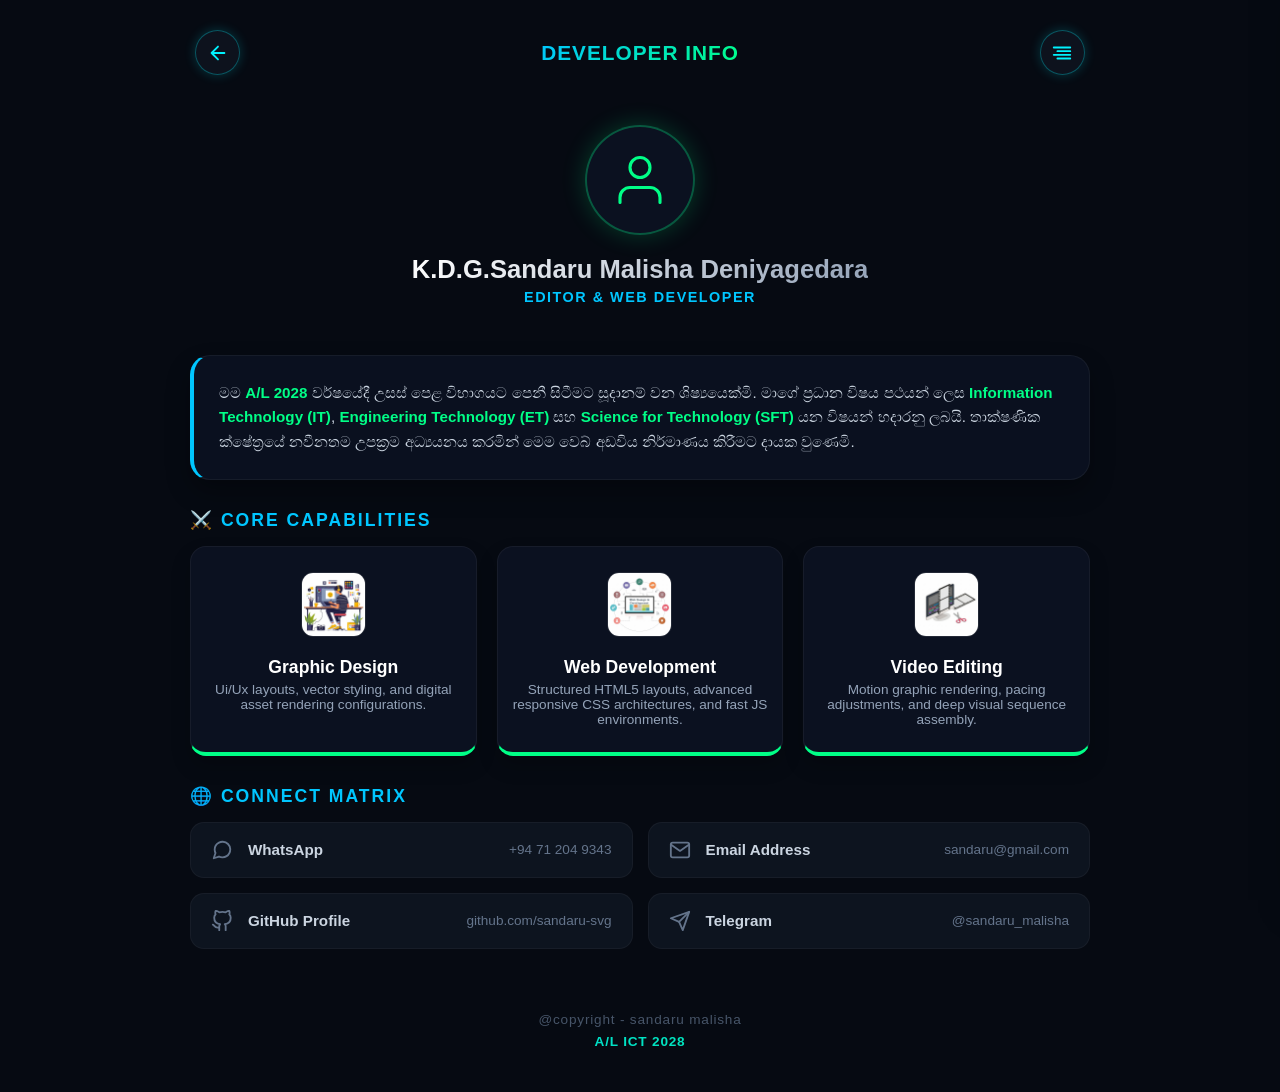
==== ab.html @ cdae4075 "new website" ====
<!DOCTYPE html>
<html lang="en">
<head>
    <meta charset="UTF-8">
    <meta name="viewport" content="width=device-width, initial-scale=1.0">
    <title>About Developer | A/L ICT</title>
    
    <style>
        * {
            margin: 0;
            padding: 0;
            box-sizing: border-box;
            font-family: 'Segoe UI', Tahoma, Geneva, Verdana, sans-serif;
        }

        body {
            background: #060a12; 
            color: #f8fafc;
            min-height: 100vh;
            display: flex;
            flex-direction: column;
            align-items: center;
            padding: 20px;
            overflow-x: hidden;
        }

        /* --- NAVBAR HEADER --- */
        header {
            width: 100%;
            max-width: 600px;
            display: flex;
            justify-content: space-between;
            align-items: center;
            padding: 10px 5px;
            margin-bottom: 20px;
            transition: max-width 0.4s ease;
        }

        .nav-icon {
            width: 45px;
            height: 45px;
            border-radius: 50%;
            border: 1px solid rgba(0, 242, 254, 0.3);
            display: flex;
            justify-content: center;
            align-items: center;
            color: #00f2fe;
            background: rgba(30, 41, 59, 0.3);
            box-shadow: 0 0 12px rgba(0, 242, 254, 0.2);
            cursor: pointer;
            transition: all 0.3s ease;
        }

        .nav-icon:hover {
            transform: scale(1.05);
            background: rgba(0, 242, 254, 0.1);
        }

        .header-title {
            font-size: 1.3rem;
            font-weight: 700;
            background: linear-gradient(135deg, #00c6ff, #00ff87);
            -webkit-background-clip: text;
            -webkit-text-fill-color: transparent;
            letter-spacing: 1px;
        }

        /* --- MAIN CONTENT CONTAINER --- */
        .content-wrapper {
            width: 100%;
            max-width: 600px;
            display: flex;
            flex-direction: column;
            gap: 30px;
            transition: max-width 0.4s ease;
        }

        /* --- DEVELOPER PROFILE CARD --- */
        .profile-container {
            display: flex;
            flex-direction: column;
            align-items: center;
            text-align: center;
            padding: 20px 10px;
        }

        .dev-avatar-box {
            width: 110px;
            height: 110px;
            border-radius: 50%;
            background: rgba(15, 23, 42, 0.6);
            border: 2px solid rgba(0, 255, 137, 0.3);
            box-shadow: 0 0 25px rgba(0, 255, 137, 0.2);
            display: flex;
            justify-content: center;
            align-items: center;
            color: #00ff87;
            margin-bottom: 20px;
            transition: all 0.4s ease;
        }

        .profile-container:hover .dev-avatar-box {
            transform: scale(1.05);
            border-color: #00c6ff;
            box-shadow: 0 0 30px rgba(0, 198, 255, 0.3);
            color: #00c6ff;
        }

        .dev-name {
            font-size: clamp(1.2rem, 4vw, 1.6rem);
            font-weight: 700;
            background: linear-gradient(135deg, #fff, #94a3b8);
            -webkit-background-clip: text;
            -webkit-text-fill-color: transparent;
            margin-bottom: 5px;
        }

        .dev-tag {
            font-size: 0.9rem;
            color: #00c6ff;
            letter-spacing: 1.5px;
            text-transform: uppercase;
            font-weight: 600;
        }

        /* --- BIO DETAILS CARD --- */
        .bio-card {
            background: rgba(15, 23, 42, 0.55);
            border: 1px solid rgba(255, 255, 255, 0.05);
            border-left: 4px solid #00c6ff;
            padding: 25px;
            border-radius: 20px;
            box-shadow: 0 12px 25px rgba(0, 0, 0, 0.3);
            line-height: 1.6;
        }

        .bio-card p {
            color: #cbd5e1;
            font-size: 0.95rem;
        }

        .bio-card .highlight-text {
            color: #00ff87;
            font-weight: 600;
        }

        /* --- SECTION HEADER --- */
        .section-title {
            font-size: 1.1rem;
            text-transform: uppercase;
            letter-spacing: 2px;
            color: #00c6ff;
            margin-bottom: 15px;
            font-weight: 600;
            display: flex;
            align-items: center;
            gap: 10px;
        }

        /* --- SKILLS MATRIX GRID --- */
        .skills-grid {
            display: grid;
            grid-template-columns: 1fr;
            gap: 15px;
        }

        .skill-card {
            background: rgba(15, 23, 42, 0.6);
            border: 1px solid rgba(255, 255, 255, 0.05);
            border-bottom: 4px solid #00ff87;
            padding: 20px;
            border-radius: 16px;
            display: flex;
            align-items: center;
            gap: 20px;
            box-shadow: 0 10px 20px rgba(0,0,0,0.2);
            transition: all 0.3s ease;
        }

        .skill-card:hover {
            transform: translateY(-4px);
            background: rgba(15, 23, 42, 0.8);
            border-bottom-color: #00c6ff;
        }

        .skill-img {
            width: 65px;
            height: 65px;
            border-radius: 12px;
            object-fit: cover;
            border: 1px solid rgba(255, 255, 255, 0.1);
        }

        .skill-text h3 {
            font-size: 1.1rem;
            color: #fff;
            margin-bottom: 4px;
            font-weight: 600;
        }

        .skill-text p {
            font-size: 0.85rem;
            color: #94a3b8;
        }

        /* --- CONTACT LINKS LIST --- */
        .contact-list {
            display: flex;
            flex-direction: column;
            gap: 12px;
        }

        .contact-item {
            background: rgba(30, 41, 59, 0.35);
            border: 1px solid rgba(255, 255, 255, 0.04);
            padding: 16px 20px;
            border-radius: 14px;
            color: #cbd5e1;
            text-decoration: none;
            display: flex;
            align-items: center;
            gap: 15px;
            font-weight: 600;
            font-size: 0.95rem;
            transition: all 0.25s ease;
        }

        .contact-item:hover {
            background: rgba(0, 242, 254, 0.08);
            color: #fff;
            border-color: rgba(0, 242, 254, 0.3);
            transform: translateX(6px);
        }

        .contact-item svg {
            width: 22px;
            height: 22px;
            color: #64748b;
            transition: all 0.25s ease;
            flex-shrink: 0;
        }

        .contact-item:hover svg {
            color: #00f2fe;
            transform: scale(1.1);
        }

        .contact-detail {
            margin-left: auto;
            font-size: 0.85rem;
            color: #64748b;
            font-weight: 400;
        }

        .contact-item:hover .contact-detail {
            color: #00ff87;
        }

        /* --- FOOTER COPYRIGHT --- */
        footer {
            margin-top: 60px;
            text-align: center;
            font-size: 0.85rem;
            line-height: 1.6;
            letter-spacing: 0.8px;
            padding-bottom: 20px;
            width: 100%;
        }

        footer .cr-text {
            color: #475569;
            text-transform: lowercase;
        }

        footer .al-text {
            font-weight: 600;
            background: linear-gradient(90deg, #00c6ff, #00ff87);
            -webkit-background-clip: text;
            -webkit-text-fill-color: transparent;
        }

        /* --- SIDEBAR & OVERLAY --- */
        .menu-overlay {
            position: fixed;
            top: 0;
            left: 0;
            width: 100vw;
            height: 100vh;
            background: rgba(4, 7, 14, 0.4);
            backdrop-filter: blur(0px);
            opacity: 0;
            pointer-events: none;
            z-index: 999;
            transition: all 0.4s cubic-bezier(0.4, 0, 0.2, 1);
        }

        .menu-overlay.active {
            opacity: 1;
            pointer-events: auto;
            backdrop-filter: blur(8px);
        }

        .sidebar {
            position: fixed;
            top: 0;
            right: -320px;
            width: 290px;
            height: 100vh;
            background: rgba(11, 19, 32, 0.92);
            backdrop-filter: blur(16px);
            border-left: 1px solid rgba(0, 242, 254, 0.25);
            box-shadow: -10px 0 35px rgba(0, 0, 0, 0.6);
            z-index: 1000;
            padding: 30px 24px;
            display: flex;
            flex-direction: column;
            gap: 45px;
            transition: all 0.4s cubic-bezier(0.4, 0, 0.2, 1);
        }

        .sidebar.active {
            right: 0;
        }

        .sidebar-header {
            display: flex;
            justify-content: space-between;
            align-items: center;
            width: 100%;
        }

        .sidebar-title {
            font-size: 1.15rem;
            font-weight: 700;
            letter-spacing: 1.5px;
            background: linear-gradient(135deg, #00c6ff, #00ff87);
            -webkit-background-clip: text;
            -webkit-text-fill-color: transparent;
        }

        .close-icon {
            width: 40px;
            height: 40px;
            border-radius: 50%;
            border: 1px solid rgba(239, 68, 68, 0.3);
            color: #ef4444;
            display: flex;
            justify-content: center;
            align-items: center;
            cursor: pointer;
            background: rgba(239, 68, 68, 0.05);
            transition: all 0.3s cubic-bezier(0.4, 0, 0.2, 1);
        }

        .close-icon:hover {
            transform: scale(1.08) rotate(90deg);
            background: rgba(239, 68, 68, 0.2);
            color: #ff6b6b;
            border-color: #ff6b6b;
        }

        .sidebar-menu {
            display: flex;
            flex-direction: column;
            gap: 12px;
        }

        .menu-item {
            display: flex;
            align-items: center;
            gap: 15px;
            padding: 14px 16px;
            color: #94a3b8;
            text-decoration: none;
            font-weight: 600;
            font-size: 0.95rem;
            border-radius: 12px;
            border: 1px solid transparent;
            transition: all 0.3s cubic-bezier(0.4, 0, 0.2, 1);
        }

        .menu-item svg {
            width: 20px;
            height: 20px;
            color: #475569;
            transition: color 0.3s ease, transform 0.3s ease;
        }

        .menu-item:hover {
            background: rgba(30, 41, 59, 0.5);
            color: #fff;
            border-color: rgba(0, 255, 135, 0.25);
            transform: translateX(6px);
        }

        .menu-item:hover svg {
            color: #00ff87;
            transform: scale(1.1);
        }

        .menu-item.active-link {
            background: rgba(0, 198, 255, 0.1);
            color: #00c6ff;
            border-color: rgba(0, 198, 255, 0.3);
        }

        .menu-item.active-link svg {
            color: #00c6ff;
        }

        /* ==================================================== */
        /* --- RESPONSIVE MEDIA QUERY FOR PC/LAPTOP VIEW ------- */
        /* ==================================================== */
        @media (min-width: 768px) {
            header, .content-wrapper {
                max-width: 900px; 
            }

            .skills-grid {
                grid-template-columns: repeat(3, 1fr);
                gap: 20px;
            }

            .skill-card {
                flex-direction: column;
                text-align: center;
                padding: 25px 15px;
            }

            .contact-list {
                display: grid;
                grid-template-columns: 1fr 1fr;
                gap: 15px;
            }
        }
    </style>
</head>
<body>

    <div class="menu-overlay" id="menuOverlay"></div>

    <div class="sidebar" id="sidebar">
        <div class="sidebar-header">
            <div class="sidebar-title">NAVIGATION</div>
            <div class="close-icon" id="closeMenu">
                <svg width="20" height="20" viewBox="0 0 24 24" fill="none" stroke="currentColor" stroke-width="2.5" stroke-linecap="round" stroke-linejoin="round"><line x1="18" y1="6" x2="6" y2="18"></line><line x1="6" y1="6" x2="18" y2="18"></line></svg>
            </div>
        </div>
        
        <nav class="sidebar-menu">
            <a href="index.html" class="menu-item">
                <svg viewBox="0 0 24 24" fill="none" stroke="currentColor" stroke-width="2" stroke-linecap="round" stroke-linejoin="round"><path d="M3 9l9-7 9 7v11a2 2 0 0 1-2 2H5a2 2 0 0 1-2-2z"></path><polyline points="9 22 9 12 15 12 15 22"></polyline></svg>
                Home Hub
            </a>
            <a href="tn.html" class="menu-item">
                <svg viewBox="0 0 24 24" fill="none" stroke="currentColor" stroke-width="2" stroke-linecap="round" stroke-linejoin="round"><path d="M4 19.5A2.5 2.5 0 0 1 6.5 17H20"></path><path d="M6.5 2H20v20H6.5A2.5 2.5 0 0 1 4 19.5v-15A2.5 2.5 0 0 1 6.5 2z"></path></svg>
                Theory Notes
            </a>
            <a href="p.html" class="menu-item">
                <svg viewBox="0 0 24 24" fill="none" stroke="currentColor" stroke-width="2" stroke-linecap="round" stroke-linejoin="round"><polyline points="16 18 22 12 16 6"></polyline><polyline points="8 6 2 12 8 18"></polyline></svg>
                ICT Practicals
            </a>
            <a href="base.html" class="menu-item">
                <svg viewBox="0 0 24 24" fill="none" stroke="currentColor" stroke-width="2" stroke-linecap="round" stroke-linejoin="round"><rect x="3" y="3" width="18" height="18" rx="2" ry="2"></rect><line x1="3" y1="9" x2="21" y2="9"></line><line x1="9" y1="21" x2="9" y2="9"></line></svg>
                Base Converter & belittling
            </a>
            <a href="ab.html" class="menu-item active-link">
                <svg viewBox="0 0 24 24" fill="none" stroke="currentColor" stroke-width="2" stroke-linecap="round" stroke-linejoin="round">
                    <path d="M20 21v-2a4 4 0 0 0-4-4H8a4 4 0 0 0-4 4v2"></path>
                    <circle cx="12" cy="7" r="4"></circle>
                </svg>
                About developer
            </a>
        </nav>
    </div>

    <header>
        <div class="nav-icon" onclick="window.location.href='index.html'">
            <svg width="22" height="22" viewBox="0 0 24 24" fill="none" stroke="currentColor" stroke-width="2" stroke-linecap="round" stroke-linejoin="round"><path d="M19 12H5M12 19l-7-7 7-7"/></svg>
        </div>
        <div class="header-title">DEVELOPER INFO</div>
        <div class="nav-icon" id="menuToggle">
            <svg width="22" height="22" viewBox="0 0 24 24" fill="none" stroke="currentColor" stroke-width="2" stroke-linecap="round" stroke-linejoin="round"><line x1="21" y1="10" x2="7" y2="10"></line><line x1="21" y1="6" x2="3" y2="6"></line><line x1="21" y1="14" x2="3" y2="14"></line><line x1="21" y1="18" x2="7" y2="18"></line></svg>
        </div>
    </header>

    <div class="content-wrapper">

        <div class="profile-container">
            <div class="dev-avatar-box">
                <svg width="60" height="60" viewBox="0 0 24 24" fill="none" stroke="currentColor" stroke-width="1.25" stroke-linecap="round" stroke-linejoin="round">
                    <path d="M20 21v-2a4 4 0 0 0-4-4H8a4 4 0 0 0-4 4v2"></path>
                    <circle cx="12" cy="7" r="4"></circle>
                </svg>
            </div>
            <h2 class="dev-name">K.D.G.Sandaru Malisha Deniyagedara</h2>
            <p class="dev-tag">Editor & Web Developer</p>
        </div>

        <div class="bio-card">
            <p>මම <span class="highlight-text">A/L 2028</span> වර්ෂයේදී උසස් පෙළ විභාගයට පෙනී සිටීමට සූදානම් වන ශිෂ්‍යයෙක්මි. මාගේ ප්‍රධාන විෂය පථයන් ලෙස <span class="highlight-text">Information Technology (IT)</span>, <span class="highlight-text">Engineering Technology (ET)</span> සහ <span class="highlight-text">Science for Technology (SFT)</span> යන විෂයන් හදාරනු ලබයි. තාක්ෂණික ක්ෂේත්‍රයේ නවීනතම උපක්‍රම අධ්‍යයනය කරමින් මෙම වෙබ් අඩවිය නිර්මාණය කිරීමට දායක වුණෙමි.</p>
        </div>

        <section>
            <div class="section-title">
                <span>⚔️ Core Capabilities</span>
            </div>
            <div class="skills-grid">
                
                <div class="skill-card">
                    <img src="g.png" class="skill-img" alt="Graphic Design">
                    <div class="skill-text">
                        <h3>Graphic Design</h3>
                        <p>Ui/Ux layouts, vector styling, and digital asset rendering configurations.</p>
                    </div>
                </div>

                <div class="skill-card">
                    <img src="w.png" class="skill-img" alt="Web Development">
                    <div class="skill-text">
                        <h3>Web Development</h3>
                        <p>Structured HTML5 layouts, advanced responsive CSS architectures, and fast JS environments.</p>
                    </div>
                </div>

                <div class="skill-card">
                    <img src="v.png" class="skill-img" alt="Video Editing">
                    <div class="skill-text">
                        <h3>Video Editing</h3>
                        <p>Motion graphic rendering, pacing adjustments, and deep visual sequence assembly.</p>
                    </div>
                </div>

            </div>
        </section>

        <section>
            <div class="section-title">
                <span>🌐 Connect Matrix</span>
            </div>
            <div class="contact-list">
                
                <a href="https://wa.me/+94 71 204 9343" target="_blank" class="contact-item">
                    <svg viewBox="0 0 24 24" fill="none" stroke="currentColor" stroke-width="2" stroke-linecap="round" stroke-linejoin="round"><path d="M21 11.5a8.38 8.38 0 0 1-.9 3.8 8.5 8.5 0 0 1-7.6 4.7 8.38 8.38 0 0 1-3.8-.9L3 21l1.9-5.7a8.38 8.38 0 0 1-.9-3.8 8.5 8.5 0 0 1 4.7-7.6 8.38 8.38 0 0 1 3.8-.9h.5a8.48 8.48 0 0 1 8 8v.5z"></path></svg>
                    <span>WhatsApp</span>
                    <span class="contact-detail">+94 71 204 9343</span>
                </a>

                <a href="mailto:slkphonk@gmali.com" class="contact-item">
                    <svg viewBox="0 0 24 24" fill="none" stroke="currentColor" stroke-width="2" stroke-linecap="round" stroke-linejoin="round"><path d="M4 4h16c1.1 0 2 .9 2 2v12c0 1.1-.9 2-2 2H4c-1.1 0-2-.9-2-2V6c0-1.1.9-2 2-2z"></path><polyline points="22,6 12,13 2,6"></polyline></svg>
                    <span>Email Address</span>
                    <span class="contact-detail">sandaru@gmail.com</span>
                </a>

                <a href="https://github.com/sandaru-svg" target="_blank" class="contact-item">
                    <svg viewBox="0 0 24 24" fill="none" stroke="currentColor" stroke-width="2" stroke-linecap="round" stroke-linejoin="round"><path d="M9 19c-5 1.5-5-2.5-7-3m14 6v-3.87a3.37 3.37 0 0 0-.94-2.61c3.14-.35 6.44-1.54 6.44-7A5.44 5.44 0 0 0 20 4.77 5.07 5.07 0 0 0 19.91 1S18.73.65 16 2.48a13.38 13.38 0 0 0-7 0C6.27.65 5.09 1 5.09 1A5.07 5.07 0 0 0 5 4.77a5.44 5.44 0 0 0-1.5 3.78c0 5.42 3.3 6.61 6.44 7A3.37 3.37 0 0 0 9 18.13V22"></path></svg>
                    <span>GitHub Profile</span>
                    <span class="contact-detail">github.com/sandaru-svg</span>
                </a>

                <a href="https://t.me/sandaru_malisha" target="_blank" class="contact-item">
                    <svg viewBox="0 0 24 24" fill="none" stroke="currentColor" stroke-width="2" stroke-linecap="round" stroke-linejoin="round"><line x1="22" y1="2" x2="11" y2="13"></line><polygon points="22 2 15 22 11 13 2 9 22 2"></polygon></svg>
                    <span>Telegram</span>
                    <span class="contact-detail">@sandaru_malisha</span>
                </a>

            </div>
        </section>

    </div>

    <footer>
        <p class="cr-text">@copyright - sandaru malisha</p>
        <p class="al-text">A/L ICT 2028</p>
    </footer>

    <script>
        const menuToggle = document.getElementById('menuToggle');
        const closeMenu = document.getElementById('closeMenu');
        const sidebar = document.getElementById('sidebar');
        const menuOverlay = document.getElementById('menuOverlay');

        menuToggle.addEventListener('click', () => {
            sidebar.classList.add('active');
            menuOverlay.classList.add('active');
        });

        const hideMenuHub = () => {
            sidebar.classList.remove('active');
            menuOverlay.classList.remove('active');
        };

        closeMenu.addEventListener('click', hideMenuHub);
        menuOverlay.addEventListener('click', hideMenuHub);
    </script>

</body>
</html>
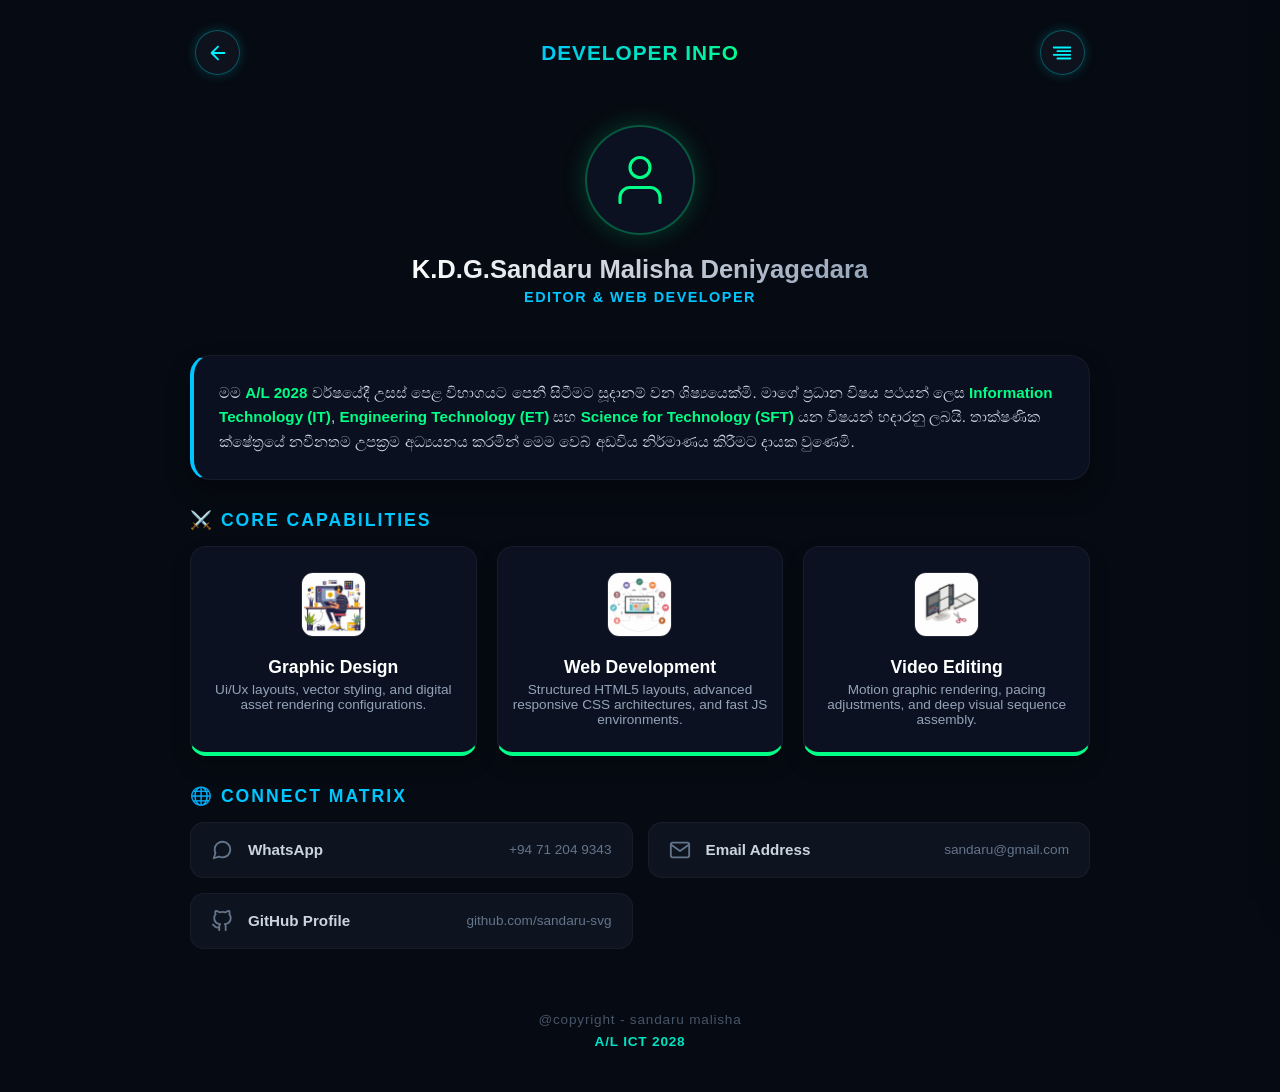
==== commit 24a4ad32: "Remove Telegram contact information Removed Telegram contact section from the HTML." ====
--- a/ab.html
+++ b/ab.html
@@ -558,12 +558,6 @@
                     <span class="contact-detail">github.com/sandaru-svg</span>
                 </a>
 
-                <a href="https://t.me/sandaru_malisha" target="_blank" class="contact-item">
-                    <svg viewBox="0 0 24 24" fill="none" stroke="currentColor" stroke-width="2" stroke-linecap="round" stroke-linejoin="round"><line x1="22" y1="2" x2="11" y2="13"></line><polygon points="22 2 15 22 11 13 2 9 22 2"></polygon></svg>
-                    <span>Telegram</span>
-                    <span class="contact-detail">@sandaru_malisha</span>
-                </a>
-
             </div>
         </section>
 
